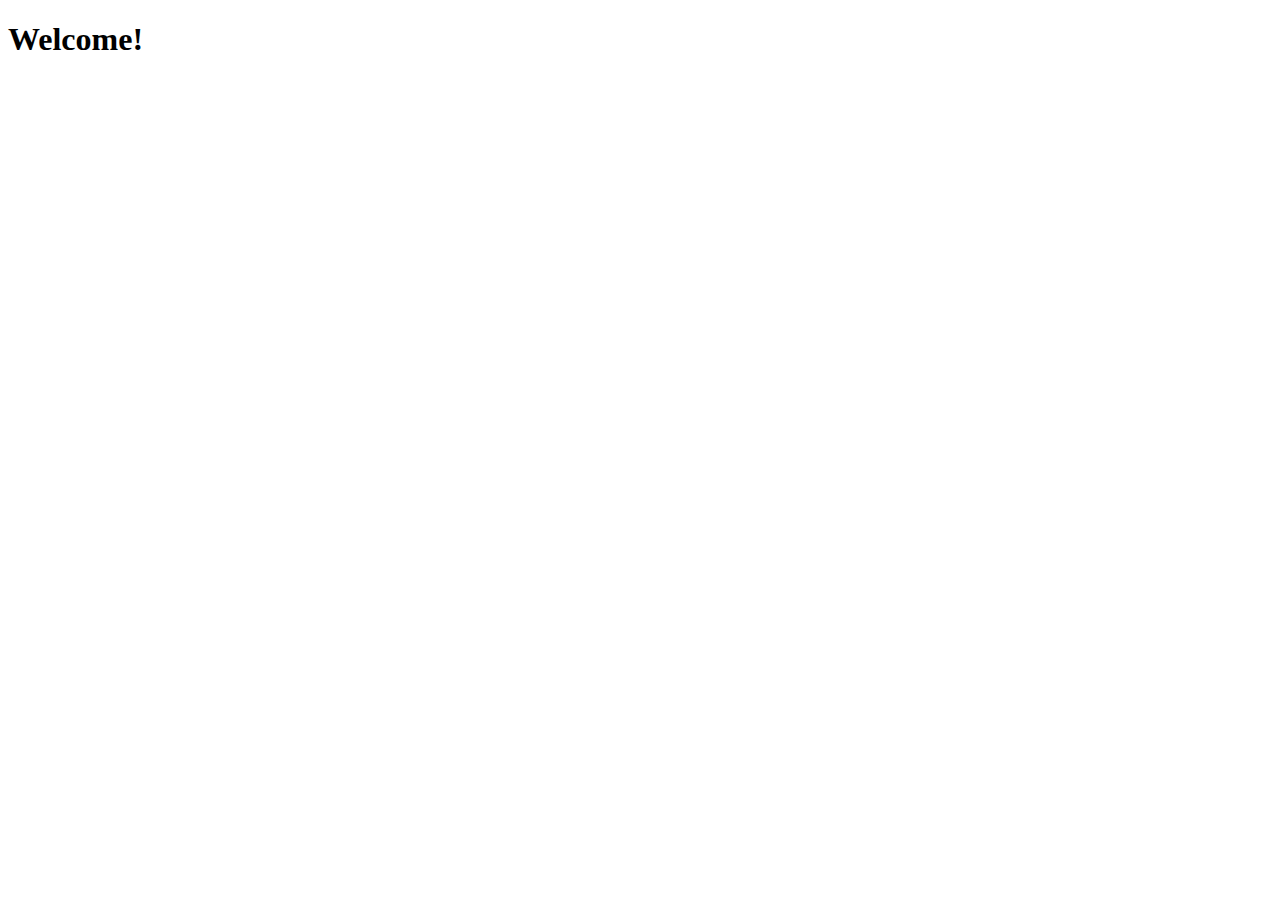
==== index.html @ d987ffee "Update index.html" ====
<!DOCTYPE html>
<html lang="en">
  <head>
    <meta charset="utf-8">
    <meta name="viewport" content="width=device-width, initial-scale=1.0">
    <link rel="shortcut icon" type="image/jpeg" href="images/logo.jpg"/>

    <link rel="stylesheet" type="text/css" href="css/html5reset.css">
    <link rel="stylesheet" type="text/css" href="css/style.css">
    <link href="https://fonts.googleapis.com/css2?family=Quattrocento+Sans&family=Rubik+Mono+One&display=swap" rel="stylesheet">
    <link href="https://fonts.googleapis.com/css2?family=Quattrocento+Sans&family=Tenor+Sans&display=swap" rel="stylesheet">
    <title> Alva Claussen</title>
  </head>
  <body>
    <h1> Welcome!</h1>
  </body>
</html>
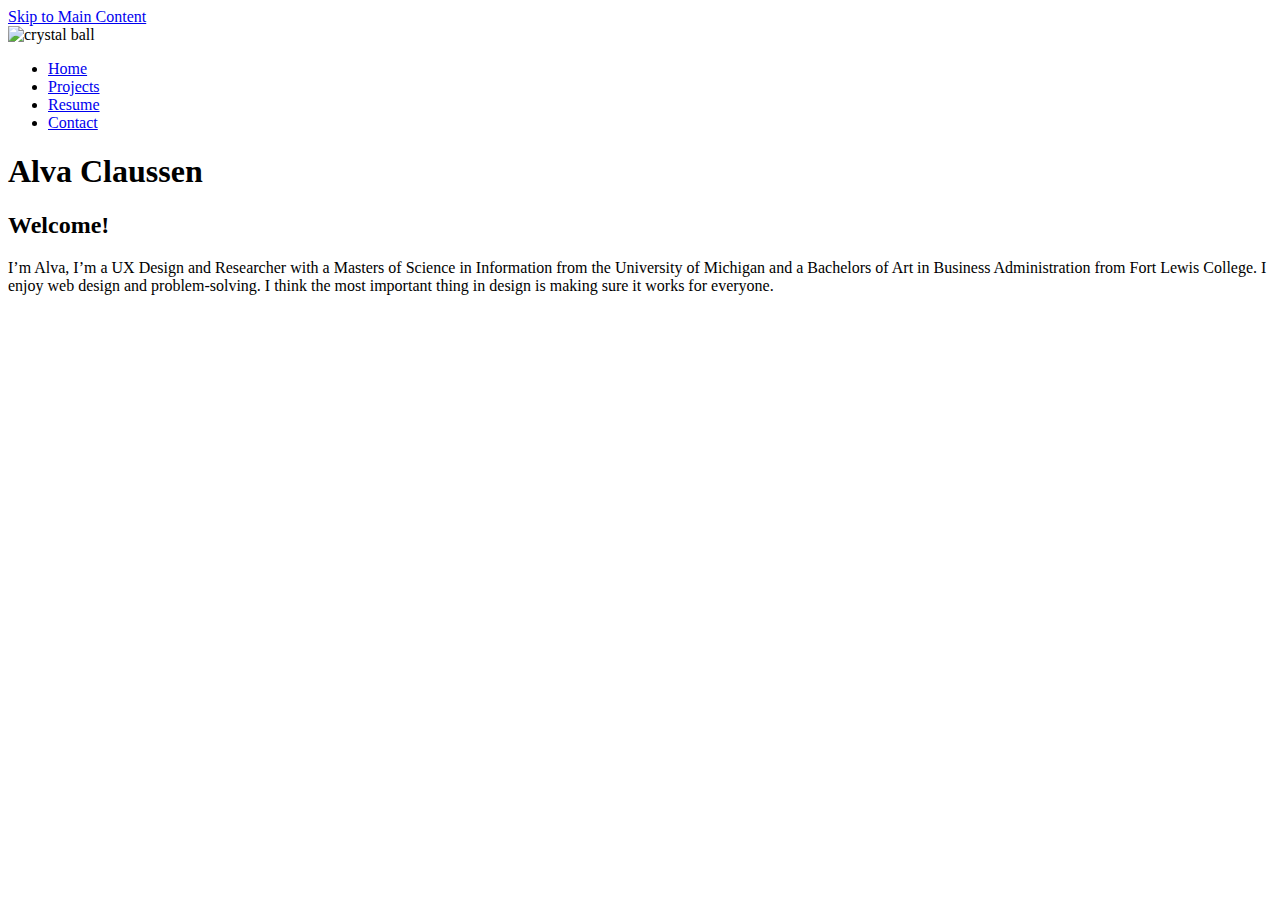
==== commit f04b3655: "Update index.html" ====
--- a/index.html
+++ b/index.html
@@ -11,7 +11,25 @@
     <link href="https://fonts.googleapis.com/css2?family=Quattrocento+Sans&family=Tenor+Sans&display=swap" rel="stylesheet">
     <title> Alva Claussen</title>
   </head>
+  <a class = "skip" href="#skip">Skip to Main Content</a>
+  
+  <header>
+  <nav>
+    <img src="images/logo.jpg" alt="crystal ball" id = "logo" >
+    
+    <ul class="heading">
+      <li class="nav_item"><a class="seeMe" href="index.html">Home</a></li>
+      <li class="nav_item"><a href="projects.html">Projects</a></li>
+      <li class="nav_item"><a href="resume.html">Resume</a></li>
+      <li class="nav_item"><a href="contact.html">Contact</a></li>
+    </ul>  
+  </nav>
+  </header>
+  
   <body>
-    <h1> Welcome!</h1>
+    <h1>Alva Claussen</h1>
+    <h2>Welcome!</h2>
+    <p> I’m Alva, I’m a UX Design and Researcher with a Masters of Science in Information from the University of Michigan and a Bachelors of Art in Business Administration from Fort Lewis College. I enjoy web design and problem-solving. I think the most important thing in design is making sure it works for everyone.</p>
+    
   </body>
 </html>
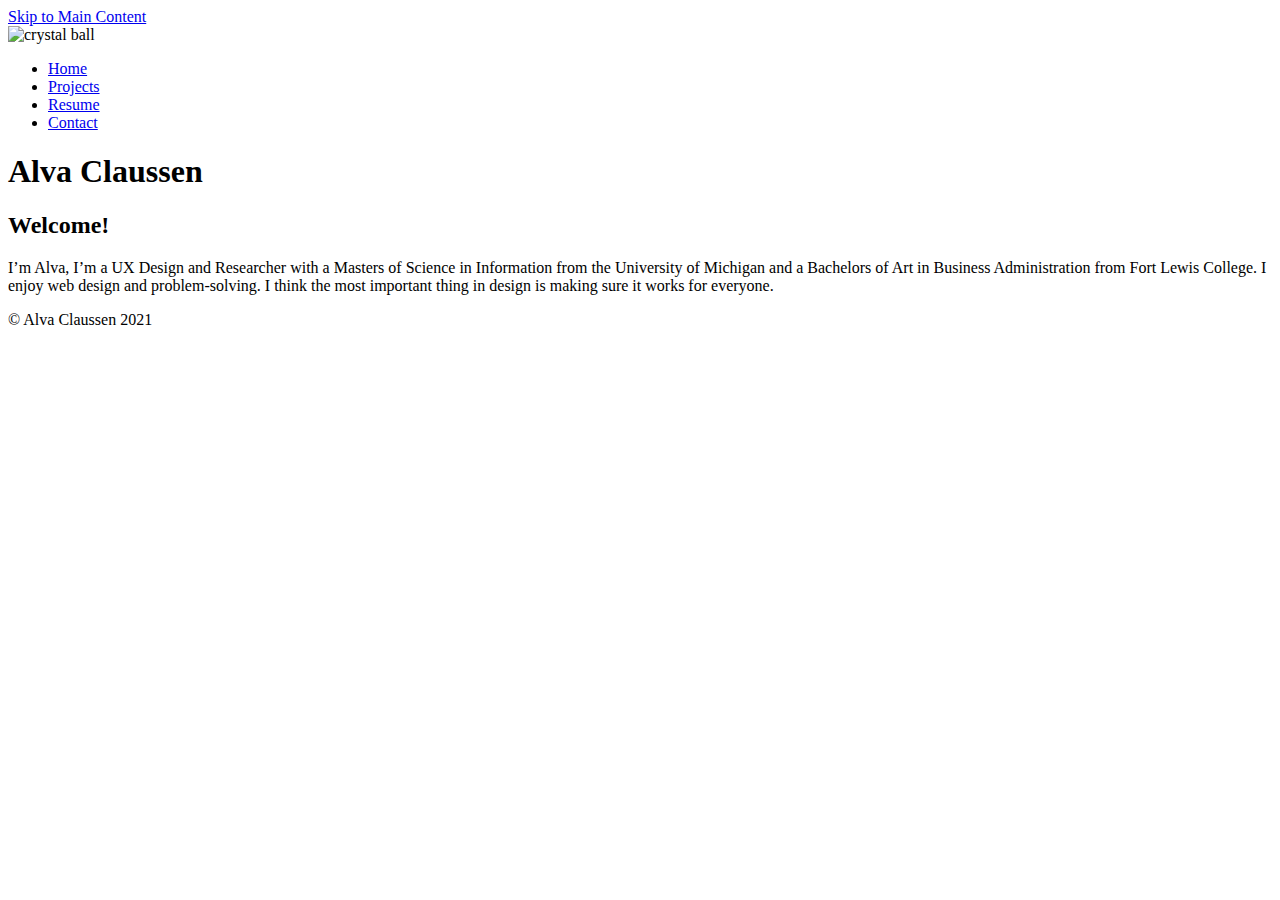
==== commit 71b0aff5: "Update index.html" ====
--- a/index.html
+++ b/index.html
@@ -32,4 +32,8 @@
     <p> I’m Alva, I’m a UX Design and Researcher with a Masters of Science in Information from the University of Michigan and a Bachelors of Art in Business Administration from Fort Lewis College. I enjoy web design and problem-solving. I think the most important thing in design is making sure it works for everyone.</p>
     
   </body>
+    <footer>
+    <p class="footer">
+      &copy; Alva Claussen 2021</p>
+  </footer>
 </html>
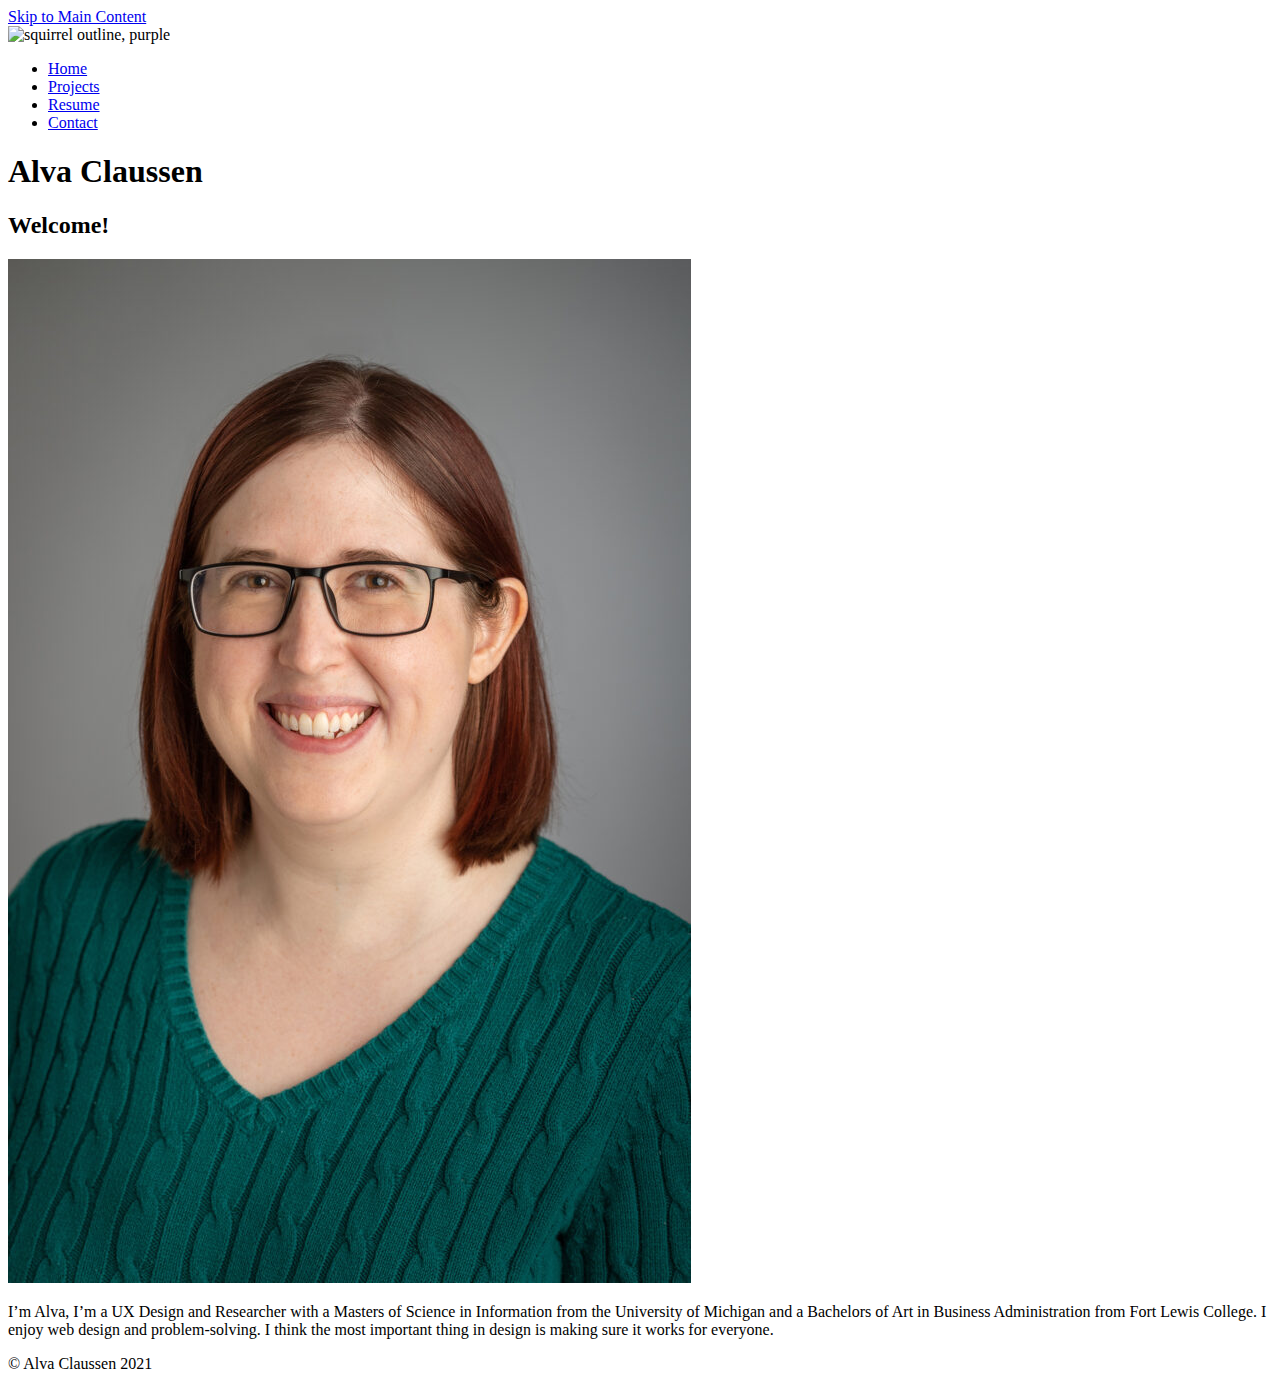
==== commit 2e8adabd: "Update index.html" ====
--- a/index.html
+++ b/index.html
@@ -3,7 +3,7 @@
   <head>
     <meta charset="utf-8">
     <meta name="viewport" content="width=device-width, initial-scale=1.0">
-    <link rel="shortcut icon" type="image/jpeg" href="images/logo.jpg"/>
+    <link rel="shortcut icon" type="image/png" href="logo.png"/>
 
     <link rel="stylesheet" type="text/css" href="css/html5reset.css">
     <link rel="stylesheet" type="text/css" href="css/style.css">
@@ -15,7 +15,7 @@
   
   <header>
   <nav>
-    <img src="images/logo.jpg" alt="crystal ball" id = "logo" >
+    <img src="logo.png" alt="squirrel outline, purple" id = "logo" >
     
     <ul class="heading">
       <li class="nav_item"><a class="seeMe" href="index.html">Home</a></li>
@@ -29,6 +29,7 @@
   <body>
     <h1>Alva Claussen</h1>
     <h2>Welcome!</h2>
+    <img src="headshot.jpg" alt="headshot" id = "headshot">
     <p> I’m Alva, I’m a UX Design and Researcher with a Masters of Science in Information from the University of Michigan and a Bachelors of Art in Business Administration from Fort Lewis College. I enjoy web design and problem-solving. I think the most important thing in design is making sure it works for everyone.</p>
     
   </body>
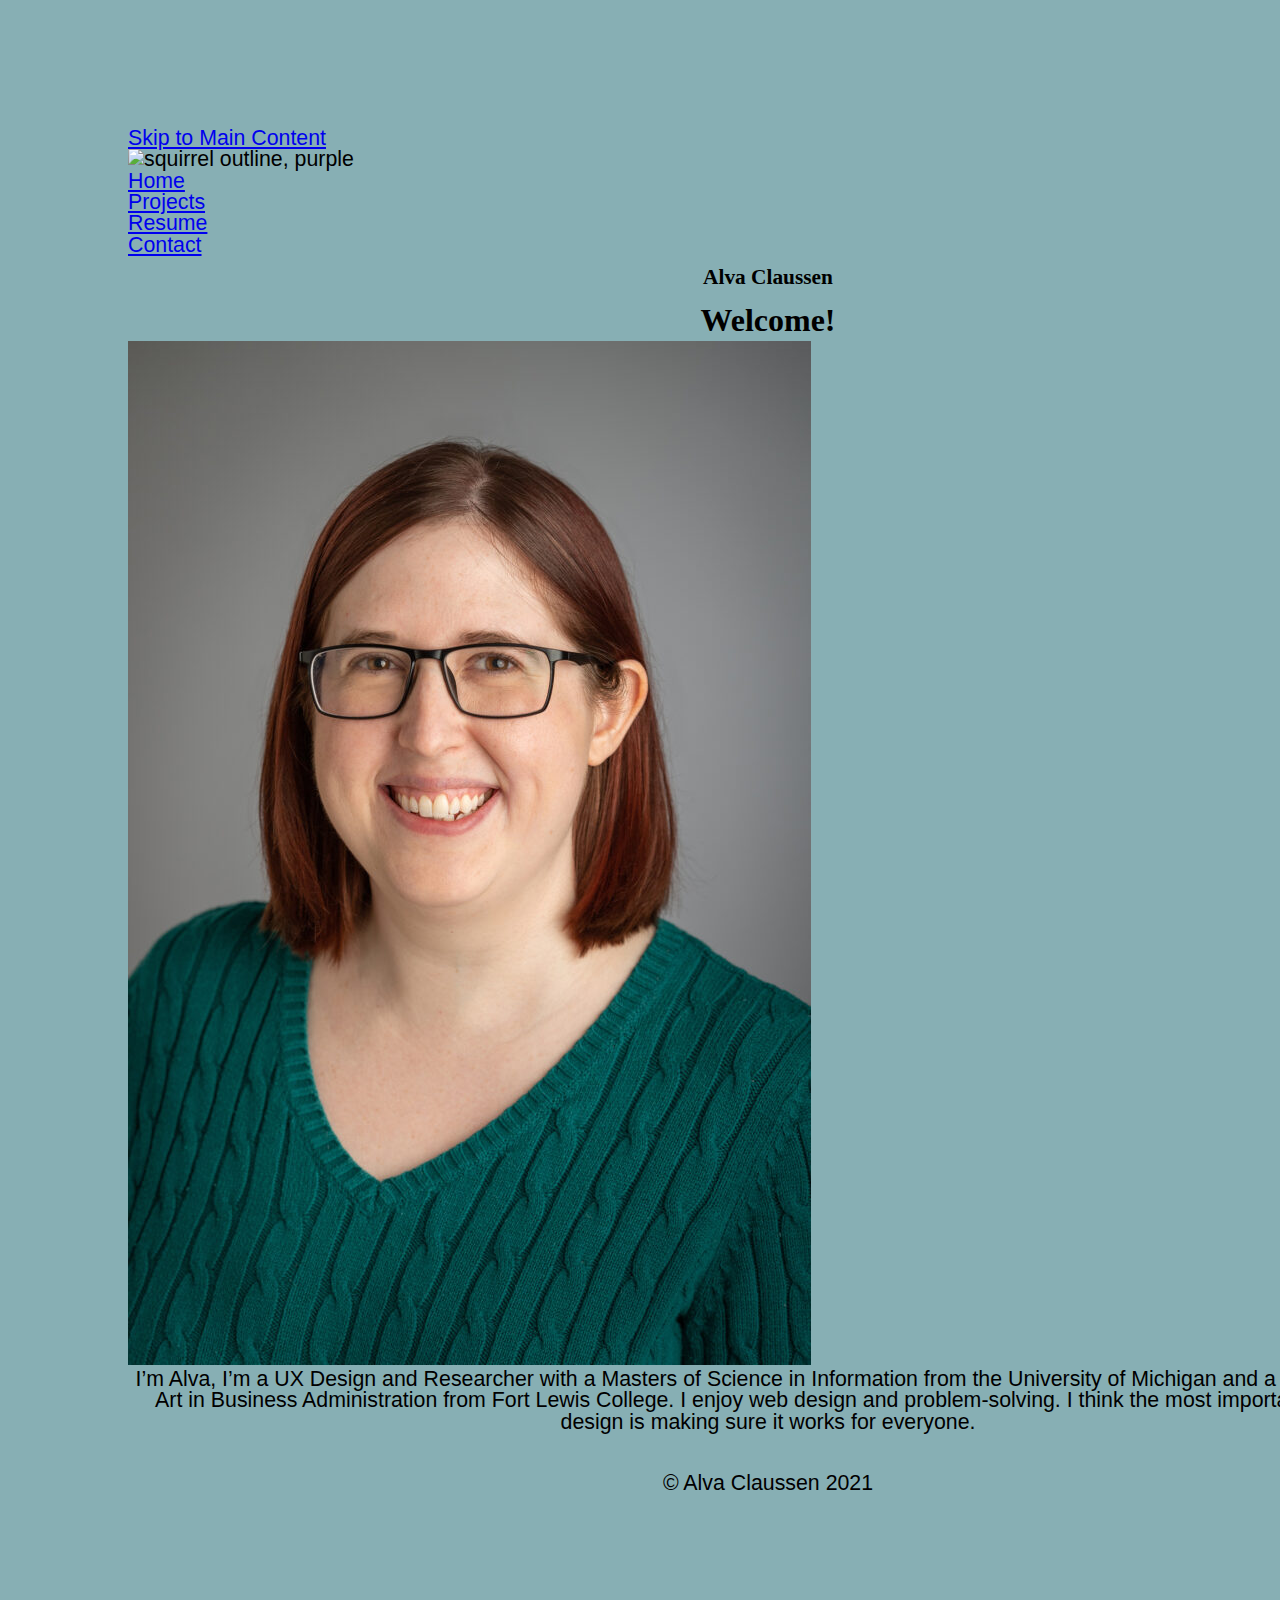
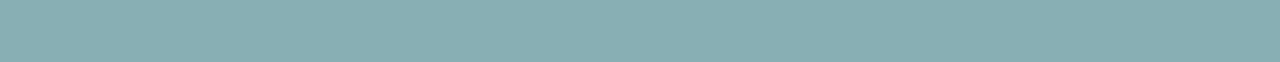
==== commit 246fc350: "Update index.html" ====
--- a/index.html
+++ b/index.html
@@ -15,7 +15,7 @@
   
   <header>
   <nav>
-    <img src="logo.png" alt="squirrel outline, purple" id = "logo" >
+    <img href="logo.png" alt="squirrel outline, purple" id = "logo" >
     
     <ul class="heading">
       <li class="nav_item"><a class="seeMe" href="index.html">Home</a></li>
--- a/css/style.css
+++ b/css/style.css
@@ -0,0 +1,52 @@
+
+html{
+  scroll-behavior: smooth;
+}
+
+body{
+  font-family: 'Quattrocento San', sans-serif; 
+  margin:10%;
+  padding: 0;
+  width: 100%;
+  font-size: 16pt; 
+  background-color: #87afb4;
+
+}
+
+
+h1{
+  font-family: 'Texturina', serif;
+  align-items: center;
+  text-align: center;
+  line-height: 2;
+}
+
+h2{
+  font-family: 'Texturina', serif;
+  font-size: 1.5em;
+  align-items: center;
+  text-align: center;
+  padding: 5px;
+}
+
+p {
+  align-items: center;
+  text-align: center;
+}
+
+
+.footer {
+  align-items: center;
+  padding: 40px 0;
+}
+
+main{
+  font-size: 2em;
+  margin: 5%;
+}
+
+
+
+
+
+
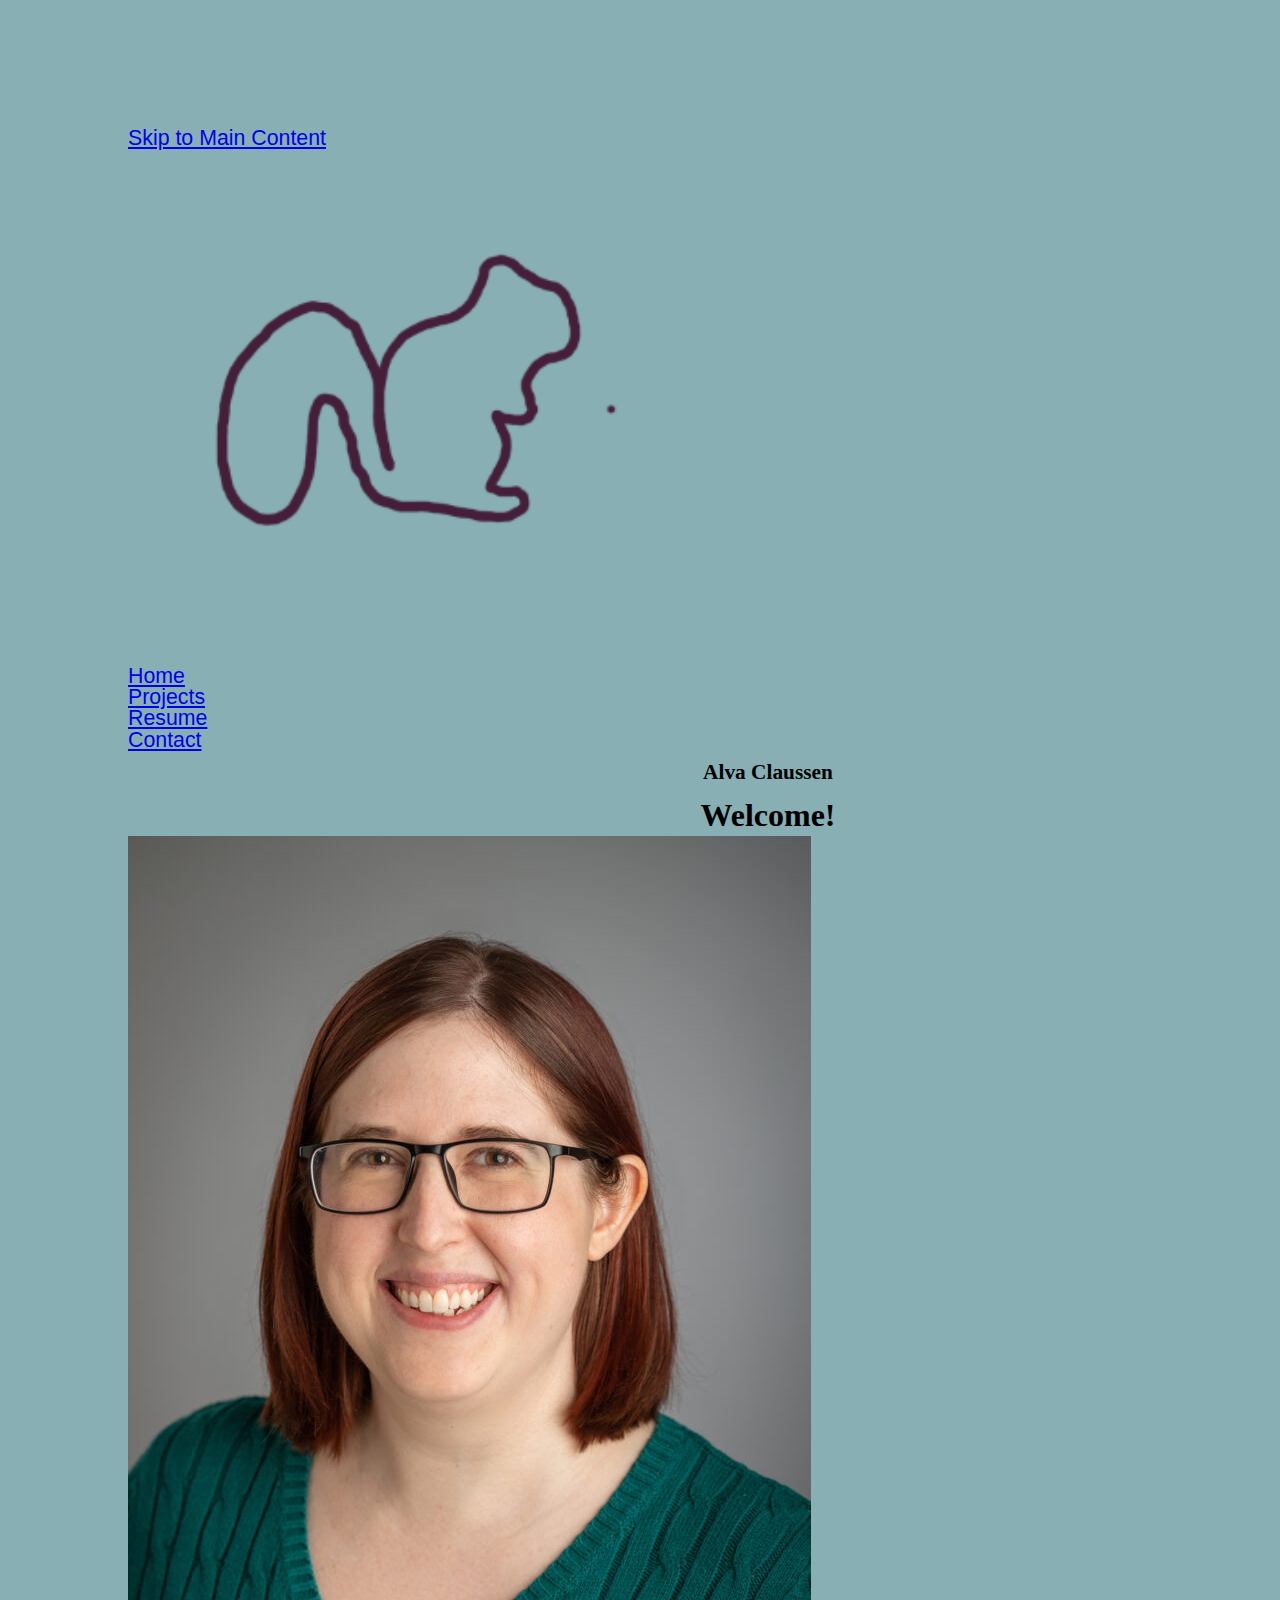
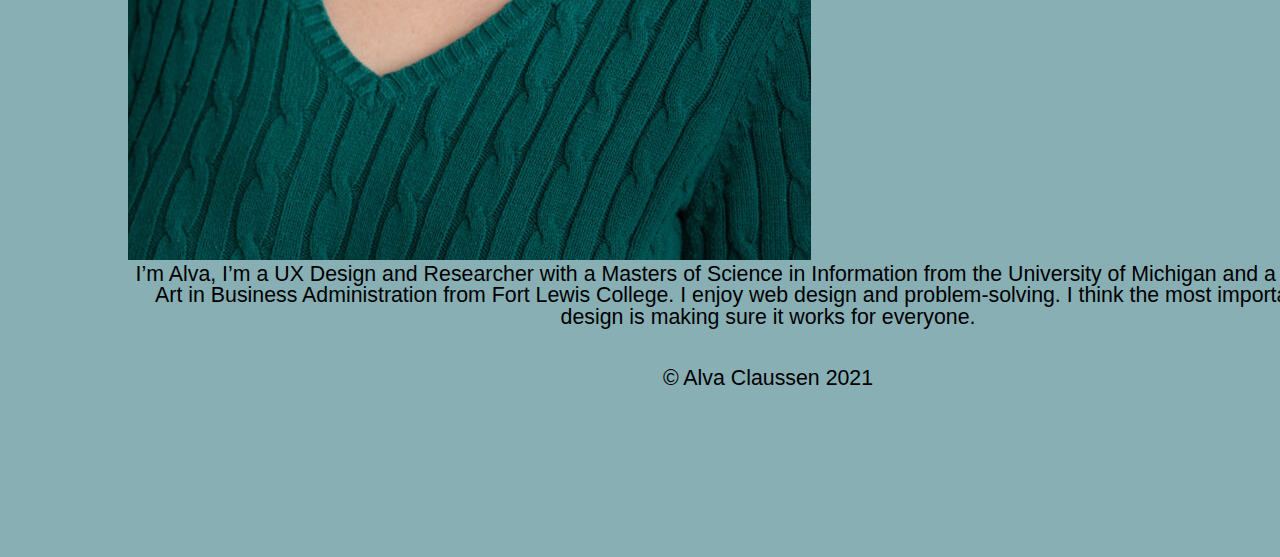
==== commit 018a5d1c: "Update index.html" ====
--- a/index.html
+++ b/index.html
@@ -15,7 +15,7 @@
   
   <header>
   <nav>
-    <img href="logo.png" alt="squirrel outline, purple" id = "logo" >
+    <img src="Logo.png" alt="squirrel outline, purple" id = "logo" >
     
     <ul class="heading">
       <li class="nav_item"><a class="seeMe" href="index.html">Home</a></li>
